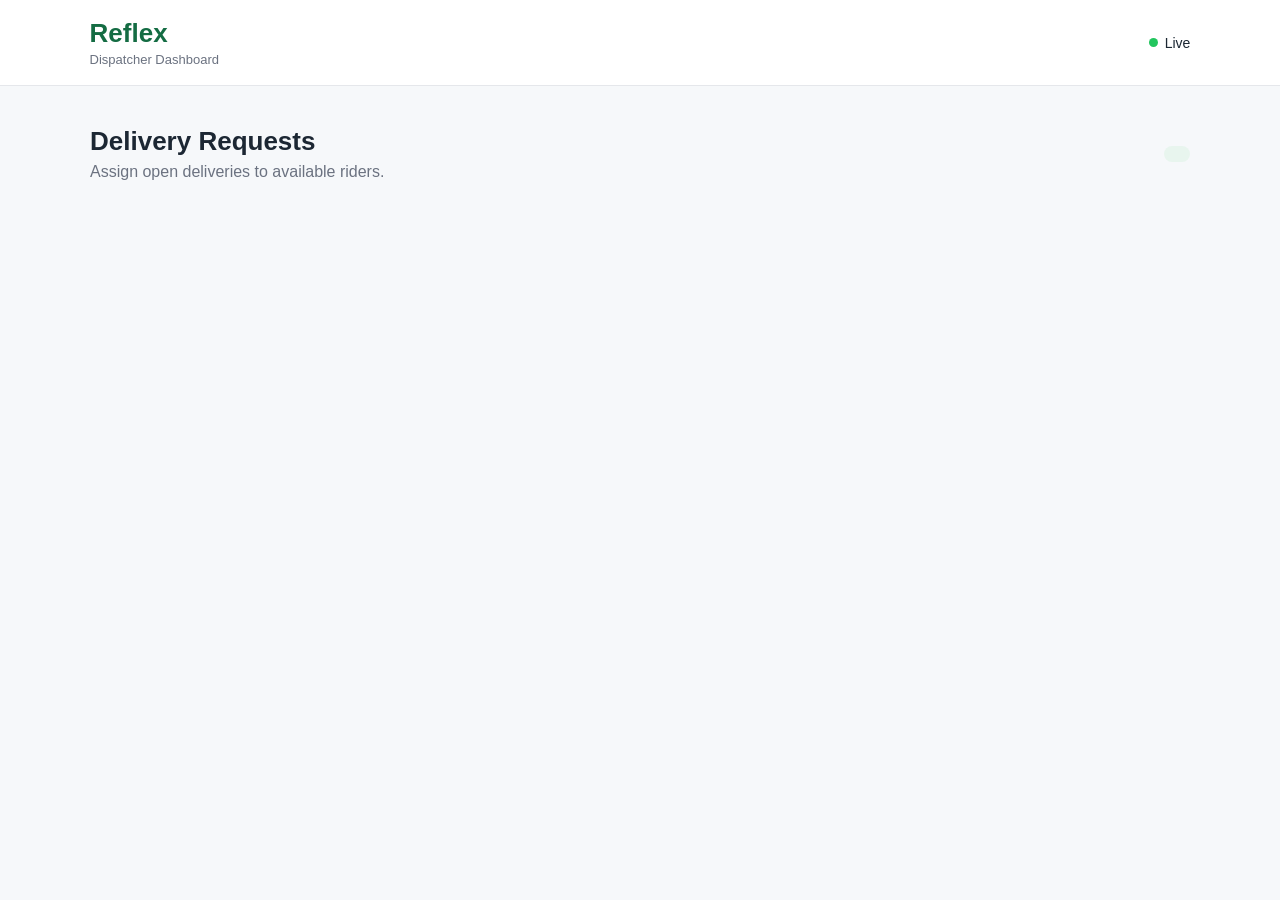
==== dispatcher.html @ 147a981e "first commit" ====
<!DOCTYPE html>
<html lang="en">
<head>
    <meta charset="UTF-8">
    <meta name="viewport" content="width=device-width, initial-scale=1.0">
    <title>Reflex | Dispatcher</title>

    <link rel="stylesheet" href="css/dispatcher.css">
</head>

<body>

    <header class="topbar">
        <div>
            <h1>Reflex</h1>
            <p>Dispatcher Dashboard</p>
        </div>

        <div class="status">
            <span class="online-dot"></span>
            Live
        </div>
    </header>

    <main class="container">

        <!-- DELIVERY REQUEST LIST -->
        <section>
            <div class="section-heading">
                <div>
                    <h2>Delivery Requests</h2>
                    <p>Assign open deliveries to available riders.</p>
                </div>

                <span id="requestCount" class="request-count"></span>
            </div>

            <div id="deliveryList" class="delivery-list">
                <!-- JavaScript inserts deliveries here -->
            </div>
        </section>

    </main>


    <!-- ASSIGN RIDER MODAL -->
    <div id="assignmentModal" class="modal hidden">

        <div class="modal-content">

            <button id="closeModal" class="close-button">
                &times;
            </button>

            <h2>Assign Delivery</h2>

            <div id="deliveryDetails" class="delivery-details">
            </div>

            <div class="rider-section">
                <h3>Select a rider</h3>

                <div id="riderList" class="rider-list">
                </div>
            </div>

            <button id="assignButton" class="assign-button" disabled>
                Assign Delivery
            </button>

        </div>

    </div>


    <!-- SUCCESS MESSAGE -->
    <div id="successMessage" class="success-message hidden">
        <div class="success-icon">✓</div>

        <div>
            <strong>Delivery assigned successfully</strong>
            <p id="successText"></p>
        </div>
    </div>


    <script src="dispatcher.js"></script>
</body>
</html>
---- css/dispatcher.css ----
* {
    box-sizing: border-box;
    margin: 0;
    padding: 0;
}

body {
    font-family: Arial, Helvetica, sans-serif;
    background: #f6f8fa;
    color: #1c2733;
}

/* HEADER */

.topbar {
    background: #ffffff;
    border-bottom: 1px solid #e5e7eb;
    padding: 18px 7%;
    display: flex;
    justify-content: space-between;
    align-items: center;
}

.topbar h1 {
    color: #146c43;
    font-size: 26px;
}

.topbar p {
    color: #6b7280;
    font-size: 13px;
    margin-top: 3px;
}

.status {
    font-size: 14px;
    display: flex;
    align-items: center;
    gap: 7px;
}

.online-dot {
    width: 9px;
    height: 9px;
    background: #22c55e;
    border-radius: 50%;
}


/* MAIN */

.container {
    width: 86%;
    max-width: 1100px;
    margin: 40px auto;
}

.section-heading {
    display: flex;
    justify-content: space-between;
    align-items: center;
    margin-bottom: 22px;
}

.section-heading h2 {
    font-size: 26px;
}

.section-heading p {
    color: #6b7280;
    margin-top: 6px;
}

.request-count {
    background: #e8f5ee;
    color: #146c43;
    padding: 8px 13px;
    border-radius: 20px;
    font-size: 14px;
}


/* DELIVERY CARDS */

.delivery-list {
    display: grid;
    gap: 15px;
}

.delivery-card {
    background: white;
    padding: 20px;
    border-radius: 12px;
    border: 1px solid #e5e7eb;

    display: flex;
    justify-content: space-between;
    gap: 20px;

    transition: 0.2s;
}

.delivery-card:hover {
    border-color: #146c43;
    transform: translateY(-1px);
}

.delivery-info h3 {
    margin-bottom: 8px;
}

.delivery-info p {
    color: #64748b;
    margin: 5px 0;
    font-size: 14px;
}

.delivery-meta {
    text-align: right;
}

.delivery-id {
    font-size: 13px;
    color: #94a3b8;
}

.badge {
    display: inline-block;
    margin-top: 10px;
    padding: 6px 10px;
    border-radius: 20px;
    font-size: 12px;
    font-weight: bold;
}

.open {
    color: #b45309;
    background: #fef3c7;
}

.assigned {
    color: #166534;
    background: #dcfce7;
}

.view-button {
    margin-top: 15px;
    background: #146c43;
    border: none;
    color: white;
    padding: 9px 15px;
    border-radius: 7px;
    cursor: pointer;
}

.view-button:hover {
    background: #0f5736;
}


/* MODAL */

.modal {
    position: fixed;
    inset: 0;

    background: rgba(15, 23, 42, 0.55);

    display: flex;
    align-items: center;
    justify-content: center;

    padding: 20px;
}

.modal-content {
    background: white;
    width: 100%;
    max-width: 600px;
    border-radius: 15px;
    padding: 30px;

    position: relative;

    max-height: 90vh;
    overflow-y: auto;
}

.hidden {
    display: none;
}

.close-button {
    position: absolute;
    right: 20px;
    top: 15px;

    background: none;
    border: none;

    font-size: 28px;
    cursor: pointer;
}

.delivery-details {
    background: #f8fafc;
    padding: 18px;
    border-radius: 10px;
    margin: 20px 0;
}

.delivery-details p {
    margin: 8px 0;
    color: #475569;
}


/* RIDERS */

.rider-section h3 {
    margin-bottom: 12px;
}

.rider-list {
    display: grid;
    gap: 10px;
}

.rider-card {
    display: flex;
    justify-content: space-between;
    align-items: center;

    border: 2px solid #e5e7eb;

    padding: 14px;
    border-radius: 10px;

    cursor: pointer;

    transition: 0.2s;
}

.rider-card:hover {
    border-color: #86b89e;
}

.rider-card.selected {
    border-color: #146c43;
    background: #edf8f2;
}

.rider-name {
    font-weight: bold;
}

.rider-phone {
    color: #64748b;
    font-size: 13px;
    margin-top: 4px;
}

.rider-status {
    font-size: 12px;
    color: #15803d;
    background: #dcfce7;

    padding: 5px 9px;
    border-radius: 15px;
}


/* ASSIGN BUTTON */

.assign-button {
    width: 100%;

    margin-top: 20px;

    padding: 13px;

    border: none;
    border-radius: 8px;

    font-size: 15px;

    background: #146c43;
    color: white;

    cursor: pointer;
}

.assign-button:hover {
    background: #0f5736;
}

.assign-button:disabled {
    background: #a7b5ad;
    cursor: not-allowed;
}


/* SUCCESS NOTIFICATION */

.success-message {
    position: fixed;

    right: 25px;
    bottom: 25px;

    background: white;

    border-left: 5px solid #16a34a;

    padding: 16px 20px;

    display: flex;
    align-items: center;
    gap: 12px;

    box-shadow: 0 8px 25px rgba(0, 0, 0, 0.15);

    border-radius: 8px;
}

.success-message.hidden {
    display: none;
}

.success-icon {
    width: 35px;
    height: 35px;

    border-radius: 50%;

    background: #dcfce7;
    color: #15803d;

    display: flex;
    justify-content: center;
    align-items: center;

    font-weight: bold;
}

.success-message p {
    font-size: 13px;
    color: #64748b;
    margin-top: 3px;
}


/* MOBILE */

@media (max-width: 650px) {

    .container {
        width: 92%;
    }

    .delivery-card {
        flex-direction: column;
    }

    .delivery-meta {
        text-align: left;
    }

    .section-heading {
        align-items: flex-start;
        gap: 15px;
    }
}
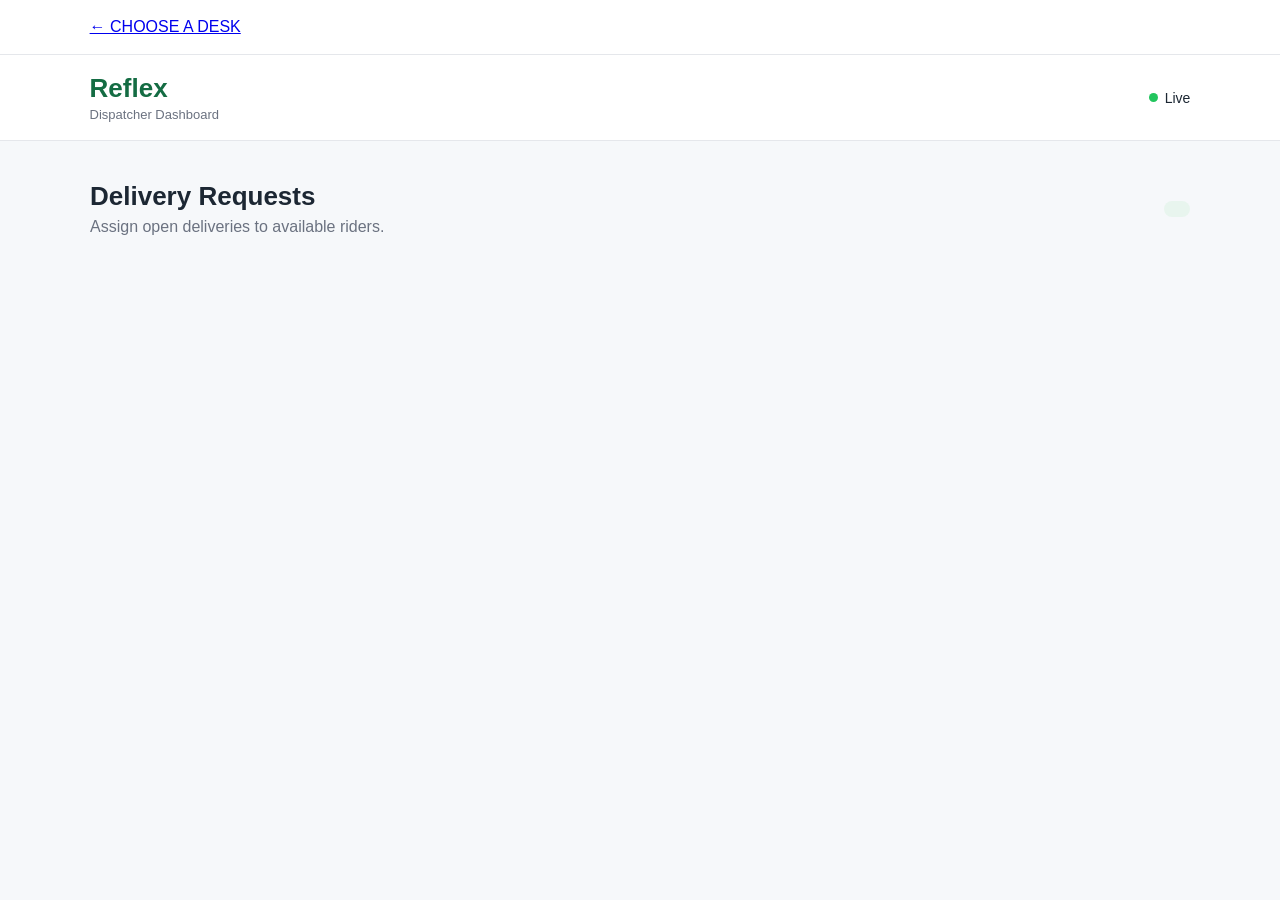
==== commit f6a88b26: "added home url" ====
--- a/dispatcher.html
+++ b/dispatcher.html
@@ -9,7 +9,9 @@
 </head>
 
 <body>
-
+    <header class="topbar">
+        <a class="home-link mono" href="index.html">&larr; CHOOSE A DESK</a>
+    </header>
     <header class="topbar">
         <div>
             <h1>Reflex</h1>
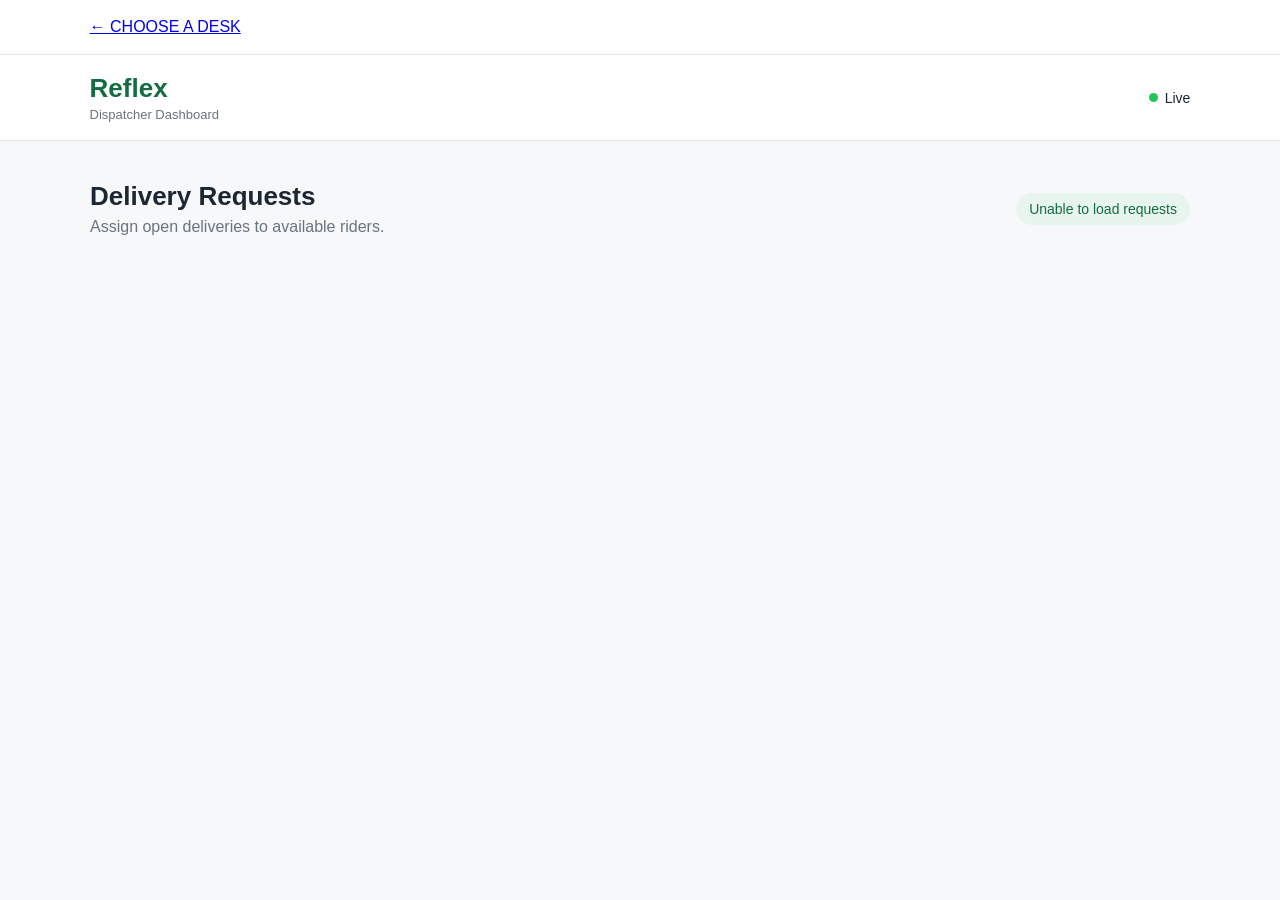
==== commit 3f70ba91: "corrected js path" ====
--- a/dispatcher.html
+++ b/dispatcher.html
@@ -86,6 +86,6 @@
     </div>
 
 
-    <script src="dispatcher.js"></script>
+    <script src="js/dispatcher.js"></script>
 </body>
 </html>
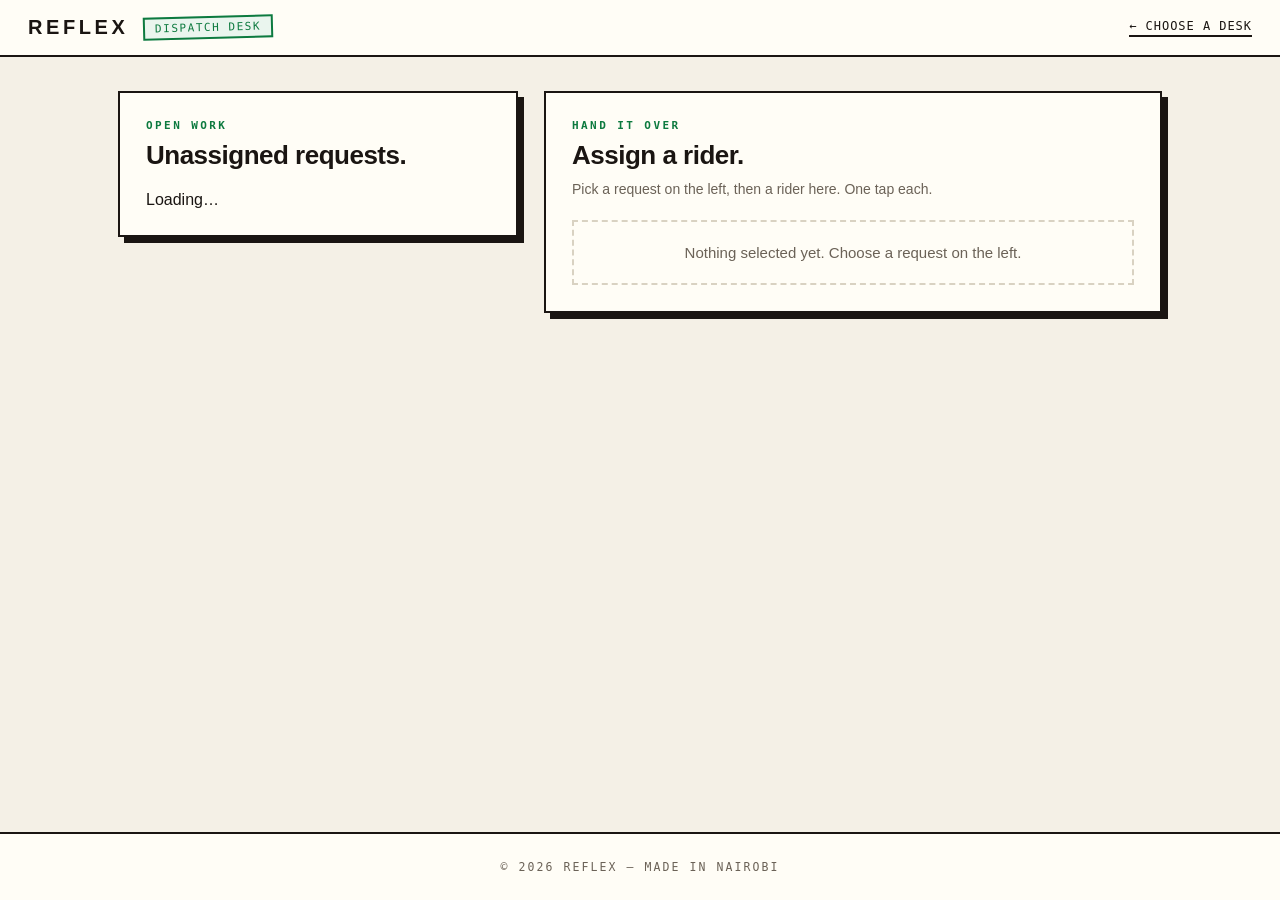
==== commit 7d9871a1: "made ui changes" ====
--- a/dispatcher.html
+++ b/dispatcher.html
@@ -1,91 +1,52 @@
 <!DOCTYPE html>
 <html lang="en">
 <head>
-    <meta charset="UTF-8">
-    <meta name="viewport" content="width=device-width, initial-scale=1.0">
-    <title>Reflex | Dispatcher</title>
+<meta charset="UTF-8">
+<meta name="viewport" content="width=device-width, initial-scale=1.0">
+<title>Reflex — dispatch desk</title>
+<link rel="stylesheet" href="css/style.css">
+</head>
+<body>
 
-    <link rel="stylesheet" href="css/dispatcher.css">
-</head>
+  <header class="topbar">
+    <a class="topbar-brand" href="index.html">
+      <span class="wordmark">REFLEX</span>
+      <span class="desk-stamp mono">DISPATCH DESK</span>
+    </a>
+    <a class="home-link mono" href="index.html">&larr; CHOOSE A DESK</a>
+  </header>
 
-<body>
-    <header class="topbar">
-        <a class="home-link mono" href="index.html">&larr; CHOOSE A DESK</a>
-    </header>
-    <header class="topbar">
-        <div>
-            <h1>Reflex</h1>
-            <p>Dispatcher Dashboard</p>
-        </div>
+  <div class="demo-banner mono" id="demo-banner" hidden>
+    PRACTICE DATA &mdash; the backend is not reachable right now, so this page shows labelled demo
+    records. This stripe hides itself the moment the real backend answers.
+  </div>
 
-        <div class="status">
-            <span class="online-dot"></span>
-            Live
-        </div>
-    </header>
+  <main class="retailer-grid">
 
-    <main class="container">
+    <section class="panel">
+      <p class="kicker mono">OPEN WORK</p>
+      <h2>Unassigned requests.</h2>
+      <p class="hint"><span class="count-kicker" id="open-count"></span></p>
+      <div id="open-list" class="request-list">Loading&hellip;</div>
+    </section>
 
-        <!-- DELIVERY REQUEST LIST -->
-        <section>
-            <div class="section-heading">
-                <div>
-                    <h2>Delivery Requests</h2>
-                    <p>Assign open deliveries to available riders.</p>
-                </div>
+    <section class="panel">
+      <p class="kicker mono">HAND IT OVER</p>
+      <h2>Assign a rider.</h2>
+      <p class="hint">Pick a request on the left, then a rider here. One tap each.</p>
 
-                <span id="requestCount" class="request-count"></span>
-            </div>
+      <div id="assign-area">
+        <div class="empty">Nothing selected yet. Choose a request on the left.</div>
+      </div>
 
-            <div id="deliveryList" class="delivery-list">
-                <!-- JavaScript inserts deliveries here -->
-            </div>
-        </section>
+      <div class="success" id="success-box" hidden></div>
+      <p class="form-error" id="error-box" hidden></p>
+    </section>
 
-    </main>
+  </main>
 
+  <footer class="mono">&copy; 2026 REFLEX &mdash; MADE IN NAIROBI</footer>
 
-    <!-- ASSIGN RIDER MODAL -->
-    <div id="assignmentModal" class="modal hidden">
-
-        <div class="modal-content">
-
-            <button id="closeModal" class="close-button">
-                &times;
-            </button>
-
-            <h2>Assign Delivery</h2>
-
-            <div id="deliveryDetails" class="delivery-details">
-            </div>
-
-            <div class="rider-section">
-                <h3>Select a rider</h3>
-
-                <div id="riderList" class="rider-list">
-                </div>
-            </div>
-
-            <button id="assignButton" class="assign-button" disabled>
-                Assign Delivery
-            </button>
-
-        </div>
-
-    </div>
-
-
-    <!-- SUCCESS MESSAGE -->
-    <div id="successMessage" class="success-message hidden">
-        <div class="success-icon">✓</div>
-
-        <div>
-            <strong>Delivery assigned successfully</strong>
-            <p id="successText"></p>
-        </div>
-    </div>
-
-
-    <script src="js/dispatcher.js"></script>
+  <script src="js/dispatcher.js"></script>
 </body>
-</html>+</html>
--- a/css/style.css
+++ b/css/style.css
@@ -0,0 +1,530 @@
+/* Reflex — the Nairobi ledger look.
+ *
+ * Warm paper, ink borders, hard shadows, mono for anything factual.
+ * No gradients, no glass, no stock-template softness. It should look like
+ * someone stamped it by hand, because someone did.
+ */
+
+:root {
+  --paper: #f4f0e6;
+  --card: #fffdf6;
+  --ink: #1a1512;
+  --grey: #6b6257;
+  --faint: #d9d2c2;
+  --green: #0d7a3f;
+  --green-dark: #0a5c30;
+  --amber: #b45309;
+  --red: #b42318;
+  --mono: ui-monospace, "Cascadia Mono", SFMono-Regular, Menlo, Consolas, monospace;
+}
+
+* { box-sizing: border-box; }
+
+html, body { margin: 0; }
+
+body {
+  background: var(--paper);
+  color: var(--ink);
+  font-family: "Segoe UI", -apple-system, BlinkMacSystemFont, Roboto, "Helvetica Neue", Arial, sans-serif;
+  min-height: 100vh;
+  display: flex;
+  flex-direction: column;
+}
+
+.mono { font-family: var(--mono); }
+
+.green { color: var(--green); }
+
+/* ------------------------------------------------------ top bar */
+
+.topbar {
+  display: flex;
+  align-items: center;
+  gap: 14px;
+  padding: 16px 28px;
+  border-bottom: 2px solid var(--ink);
+  background: var(--card);
+}
+
+.wordmark {
+  font-weight: 800;
+  font-size: 20px;
+  letter-spacing: 0.18em;
+}
+
+.city {
+  font-size: 11px;
+  letter-spacing: 0.14em;
+  border: 1.5px solid var(--ink);
+  padding: 3px 8px;
+  background: var(--paper);
+}
+
+.topbar-note {
+  margin-left: auto;
+  font-size: 12px;
+  letter-spacing: 0.08em;
+  color: var(--grey);
+}
+
+.topbar-brand {
+  display: inline-flex;
+  align-items: center;
+  gap: 14px;
+  text-decoration: none;
+  color: var(--ink);
+}
+
+.desk-stamp {
+  font-size: 11px;
+  letter-spacing: 0.14em;
+  border: 2px solid var(--green);
+  color: var(--green);
+  padding: 3px 10px;
+  transform: rotate(-1.5deg);
+  background: #eaf5ee;
+}
+
+.home-link {
+  margin-left: auto;
+  color: var(--ink);
+  text-decoration: none;
+  font-size: 12px;
+  letter-spacing: 0.08em;
+  border-bottom: 2px solid var(--ink);
+  padding-bottom: 2px;
+}
+
+.home-link:hover { color: var(--green); border-color: var(--green); }
+
+/* ------------------------------------------------------ landing hero */
+
+.hero {
+  display: grid;
+  grid-template-columns: minmax(0, 1.15fr) minmax(0, 0.85fr);
+  gap: 40px;
+  align-items: center;
+  max-width: 1100px;
+  margin: 0 auto;
+  padding: 64px 28px 40px;
+  width: 100%;
+}
+
+.hero h1 {
+  font-size: clamp(40px, 6vw, 68px);
+  line-height: 1.04;
+  letter-spacing: -1.5px;
+  margin: 0;
+  font-weight: 800;
+}
+
+.lede {
+  font-size: 18px;
+  line-height: 1.6;
+  color: var(--grey);
+  max-width: 52ch;
+  margin: 26px 0 0;
+}
+
+.flow {
+  margin-top: 30px;
+  font-size: 13px;
+  letter-spacing: 0.1em;
+  color: var(--ink);
+  border-top: 2px solid var(--ink);
+  border-bottom: 2px solid var(--ink);
+  display: inline-block;
+  padding: 8px 4px;
+}
+
+/* the example receipt */
+
+.ticket {
+  background: var(--card);
+  border: 2px solid var(--ink);
+  box-shadow: 8px 8px 0 var(--ink);
+  padding: 22px 22px 16px;
+  transform: rotate(0.6deg);
+}
+
+.ticket-head {
+  display: flex;
+  justify-content: space-between;
+  align-items: center;
+  gap: 12px;
+  font-size: 15px;
+  font-weight: 700;
+  padding-bottom: 12px;
+  border-bottom: 2px dashed var(--faint);
+}
+
+.ticket-lines {
+  list-style: none;
+  margin: 0;
+  padding: 0;
+  font-size: 13.5px;
+  line-height: 1.5;
+}
+
+.ticket-lines li {
+  padding: 10px 0;
+  border-bottom: 1px dashed var(--faint);
+  color: var(--grey);
+}
+
+.ticket-lines li span {
+  color: var(--ink);
+  font-weight: 700;
+  margin-right: 10px;
+}
+
+.ticket-foot {
+  padding-top: 12px;
+  font-size: 11.5px;
+  letter-spacing: 0.1em;
+  color: var(--grey);
+  text-align: right;
+}
+
+/* ------------------------------------------------------ choose your desk */
+
+.seats {
+  max-width: 1100px;
+  margin: 0 auto;
+  padding: 16px 28px 8px;
+  width: 100%;
+}
+
+.seats h2 {
+  font-size: 13px;
+  letter-spacing: 0.22em;
+  font-weight: 700;
+  margin: 0 0 20px;
+}
+
+.cards {
+  display: grid;
+  grid-template-columns: repeat(3, minmax(0, 1fr));
+  gap: 22px;
+}
+
+.seat {
+  display: block;
+  background: var(--card);
+  border: 2px solid var(--ink);
+  box-shadow: 6px 6px 0 var(--ink);
+  padding: 24px;
+  text-decoration: none;
+  color: var(--ink);
+  transition: transform 0.12s ease, box-shadow 0.12s ease;
+}
+
+.seat:hover {
+  transform: translate(-2px, -2px);
+  box-shadow: 9px 9px 0 var(--green);
+}
+
+.seat-num {
+  font-size: 13px;
+  color: var(--grey);
+  letter-spacing: 0.14em;
+}
+
+.seat h3 {
+  margin: 10px 0 6px;
+  font-size: 24px;
+  letter-spacing: -0.5px;
+}
+
+.seat p {
+  margin: 0 0 22px;
+  color: var(--grey);
+  font-size: 16px;
+}
+
+.seat-go {
+  font-size: 12px;
+  letter-spacing: 0.1em;
+  color: var(--green);
+  font-weight: 700;
+}
+
+.honest {
+  max-width: 1100px;
+  margin: 40px auto 0;
+  padding: 0 28px;
+  width: 100%;
+}
+
+.honest {
+  font-size: 12.5px;
+  line-height: 1.6;
+  color: var(--grey);
+  border-left: 4px solid var(--green);
+  padding-left: 14px;
+  margin-left: 28px;
+  margin-right: 28px;
+}
+
+footer {
+  margin-top: auto;
+  text-align: center;
+  font-size: 11.5px;
+  letter-spacing: 0.18em;
+  color: var(--grey);
+  padding: 26px 0;
+  border-top: 2px solid var(--ink);
+  background: var(--card);
+}
+
+/* ------------------------------------------------------ retailer desk */
+
+.demo-banner {
+  background: #fff6e6;
+  color: var(--amber);
+  border-bottom: 2px solid var(--amber);
+  text-align: center;
+  font-size: 12.5px;
+  letter-spacing: 0.04em;
+  line-height: 1.5;
+  padding: 10px 18px;
+}
+
+.retailer-grid {
+  display: grid;
+  grid-template-columns: 400px minmax(0, 1fr);
+  gap: 26px;
+  max-width: 1100px;
+  margin: 0 auto;
+  padding: 34px 28px 48px;
+  width: 100%;
+}
+
+.panel {
+  background: var(--card);
+  border: 2px solid var(--ink);
+  box-shadow: 6px 6px 0 var(--ink);
+  padding: 26px;
+  align-self: start;
+}
+
+.kicker {
+  margin: 0 0 8px;
+  font-size: 11px;
+  letter-spacing: 0.22em;
+  color: var(--green);
+  font-weight: 700;
+}
+
+.panel h2 { margin: 0; font-size: 26px; letter-spacing: -0.5px; }
+
+.hint { color: var(--grey); font-size: 14px; margin: 8px 0 20px; line-height: 1.5; }
+
+label {
+  display: block;
+  font-family: var(--mono);
+  font-size: 12px;
+  letter-spacing: 0.08em;
+  text-transform: uppercase;
+  margin: 16px 0 6px;
+}
+
+input, textarea {
+  width: 100%;
+  border: 2px solid var(--faint);
+  background: #fff;
+  border-radius: 0;
+  padding: 10px 12px;
+  font: inherit;
+  font-size: 15px;
+  color: var(--ink);
+}
+
+input:focus, textarea:focus {
+  outline: none;
+  border-color: var(--green);
+}
+
+textarea { resize: vertical; }
+
+button {
+  width: 100%;
+  margin-top: 22px;
+  background: var(--green);
+  color: #fff;
+  border: 2px solid var(--ink);
+  box-shadow: 4px 4px 0 var(--ink);
+  padding: 12px;
+  font: inherit;
+  font-size: 16px;
+  font-weight: 700;
+  letter-spacing: 0.04em;
+  cursor: pointer;
+}
+
+button:hover { background: var(--green-dark); }
+
+button:active {
+  transform: translate(2px, 2px);
+  box-shadow: 1px 1px 0 var(--ink);
+}
+
+button:disabled { opacity: 0.6; cursor: default; }
+
+.form-error { color: var(--red); font-size: 14px; margin: 12px 0 0; }
+
+.success {
+  margin-top: 18px;
+  background: #eaf5ee;
+  border: 2px solid var(--green);
+  color: var(--green-dark);
+  padding: 12px 14px;
+  font-size: 15px;
+  line-height: 1.5;
+}
+
+.request-list { display: flex; flex-direction: column; gap: 16px; }
+
+.request-item {
+  border: 2px solid var(--faint);
+  background: #fff;
+  padding: 14px 16px;
+}
+
+.request-top {
+  display: flex;
+  justify-content: space-between;
+  align-items: center;
+  gap: 12px;
+}
+
+.request-ref {
+  font-family: var(--mono);
+  font-weight: 700;
+  letter-spacing: 0.06em;
+}
+
+.badge {
+  font-family: var(--mono);
+  font-size: 11px;
+  font-weight: 700;
+  letter-spacing: 0.1em;
+  padding: 4px 10px;
+  border: 1.5px solid currentColor;
+  white-space: nowrap;
+}
+
+.st-pending   { background: #fff6e6; color: var(--amber); }
+.st-assigned  { background: #eef1fb; color: #3546c0; }
+.st-picked    { background: #e5f3fb; color: #026aa2; }
+.st-delivered { background: #eaf5ee; color: var(--green-dark); }
+.st-failed    { background: #fdecea; color: var(--red); }
+.st-cancelled { background: #f0ede4; color: var(--grey); }
+
+.request-who { color: var(--ink); font-size: 15px; margin-top: 8px; }
+
+.request-item-desc { color: var(--grey); font-size: 14px; margin-top: 4px; }
+
+.request-when {
+  color: var(--grey);
+  font-size: 11.5px;
+  font-family: var(--mono);
+  letter-spacing: 0.06em;
+  margin-top: 8px;
+}
+
+.empty {
+  color: var(--grey);
+  font-size: 15px;
+  border: 2px dashed var(--faint);
+  padding: 22px;
+  text-align: center;
+}
+
+/* ------------------------------------------------------ responsive */
+
+@media (max-width: 900px) {
+  .hero { grid-template-columns: 1fr; padding-top: 40px; }
+  .cards { grid-template-columns: 1fr; }
+  .retailer-grid { grid-template-columns: 1fr; }
+  .topbar-note { display: none; }
+  .honest { margin-left: 28px; margin-right: 28px; }
+}
+
+/* ------------------------------------------------------ dispatcher & rider desks */
+/* Added for the dispatch and rider desks. Same palette, nothing recoloured. */
+
+.detail-box {
+  border: 2px solid var(--faint);
+  background: #fff;
+  padding: 14px 16px;
+  margin-bottom: 16px;
+}
+
+.detail-box p { margin: 6px 0; font-size: 15px; }
+
+.count-kicker {
+  font-family: var(--mono);
+  font-size: 12px;
+  letter-spacing: 0.14em;
+  color: var(--grey);
+}
+
+.req-card { border: 2px solid var(--faint); background: #fff; padding: 14px 16px; }
+
+.req-actions { margin-top: 12px; }
+
+.req-actions button {
+  width: auto;
+  margin: 0;
+  padding: 9px 16px;
+  font-size: 14px;
+}
+
+button.ghost {
+  background: var(--card);
+  color: var(--ink);
+}
+
+button.ghost:hover { background: var(--paper); }
+
+.rider-choice { display: flex; flex-wrap: wrap; gap: 12px; }
+
+.rider-choice button {
+  width: auto;
+  margin: 0;
+  padding: 10px 18px;
+  background: var(--card);
+  color: var(--ink);
+}
+
+.rider-choice button.selected { background: var(--green); color: #fff; }
+
+.code-card {
+  border: 2px dashed var(--faint);
+  background: #fff;
+  padding: 14px;
+  text-align: center;
+  margin-top: 12px;
+}
+
+.code-card .code-text {
+  font-family: var(--mono);
+  font-size: 20px;
+  font-weight: 700;
+  letter-spacing: 0.14em;
+  margin-top: 8px;
+  word-break: break-all;
+}
+
+.code-card .code-note {
+  font-family: var(--mono);
+  font-size: 11px;
+  letter-spacing: 0.08em;
+  color: var(--grey);
+  margin-top: 6px;
+}
+
+a.tel { color: var(--green); font-weight: 600; text-decoration: none; }
+
+.scanner-box { margin-top: 12px; background: #fff; border: 2px solid var(--faint); }
